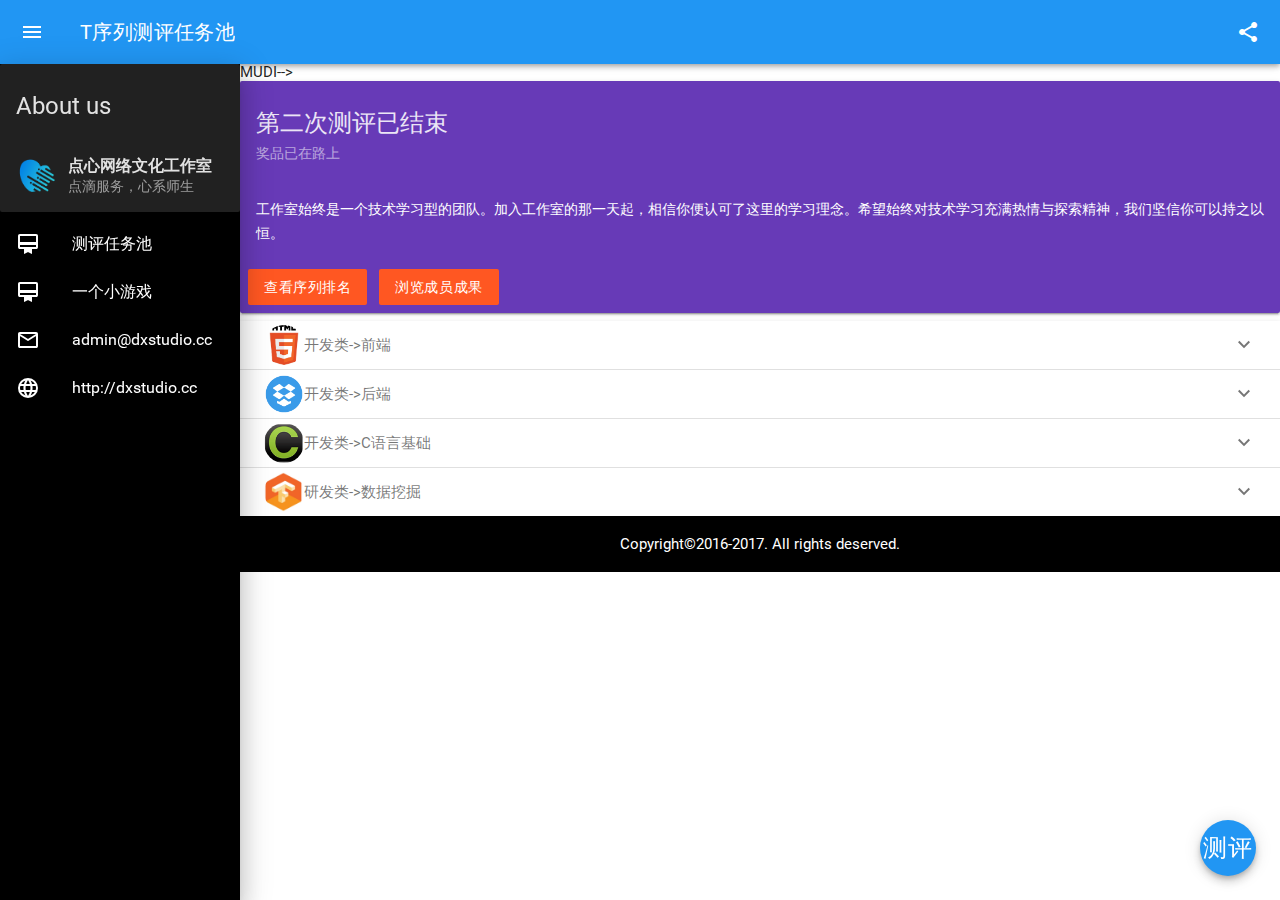
==== index.html @ 2b65ee80 "1" ====
MUDI-->
<!DOCTYPE html>
<html>
<head>
	<meta charset="utf-8">
	<meta name="viewport" content="width=device-width">
	<title>点心工作室T序列测评</title>
	<link rel="Shortcut Icon" href="MDUI/logo.png" />
	<link rel="stylesheet" href="MDUI/css/mdui.min.css">
	<script src="MDUI/js/mdui.min.js"></script>

</head>
<body class="mdui-drawer-body-left mdui-theme-primary-blue mdui-appbar-with-toolbar ">
	<header class="mdui-appbar mdui-appbar-fixed">
			<div class="mdui-toolbar mdui-color-theme ">
			<span class="mdui-btn mdui-btn-icon mdui-ripple mdui-ripple-white" mdui-drawer="{target: '#left-drawer'}"><i class="mdui-icon material-icons">menu</i></span>
				
			  <span class="mdui-typo-title" style="font-weight:400;">
			  	T序列测评任务池
			  </span>
			  <div class="mdui-toolbar-spacer"></div>
			  <a href="javascript:;" class="mdui-btn mdui-btn-icon"><i class="mdui-icon material-icons">share</i></a>
			</div>
	</header>
	<div class="mdui-drawer mdui-color-black" id="left-drawer">
		<div class="mdui-card mdui-color-grey-900">
			<div class="mdui-card-primary">
			    <div class="mdui-card-primary-title mdui-center">About us</div>
  			</div>
  			<div class="mdui-card-header">
			    <img class="mdui-card-header-avatar" src="MDUI/logo.png"/>

			    <div class="mdui-card-header-title"><b>点心网络文化工作室</b></div>
			    <div class="mdui-card-header-subtitle">点滴服务，心系师生</div>
			</div>
		</div>
		<ul class="mdui-list">
			 <li class="mdui-list-item mdui-ripple">
			    <i class="mdui-list-item-icon mdui-icon material-icons">card_membership</i></i>
			    <div class="mdui-list-item-content"><a href="index.html">测评任务池</a></div>
			  </li>
			  <li class="mdui-list-item mdui-ripple">
			    <i class="mdui-list-item-icon mdui-icon material-icons">card_membership</i></i>
			    <div class="mdui-list-item-content"><a href="game.html">一个小游戏</a></div>
			  </li>
		  <li class="mdui-list-item mdui-ripple">
		    <i class="mdui-list-item-icon mdui-icon material-icons">mail_outline</i>
		    <div class="mdui-list-item-content">admin@dxstudio.cc</div>
		  </li>
		  <li class="mdui-list-item mdui-ripple">
		    <i class="mdui-list-item-icon mdui-icon material-icons">language</i>
		    <div class="mdui-list-item-content">http://dxstudio.cc</div>
		  </li>
  	    </ul>
	</div>
	<div class="mdui-card mdui-color-deep-purple">
		  <div class="mdui-card-primary">
		    <div class="mdui-card-primary-title">第二次测评已结束</div>
		    <div class="mdui-card-primary-subtitle">奖品已在路上</div>
		  </div>
		  
		  <div class="mdui-card-content">工作室始终是一个技术学习型的团队。加入工作室的那一天起，相信你便认可了这里的学习理念。希望始终对技术学习充满热情与探索精神，我们坚信你可以持之以恒。</div>
		
		  <div class="mdui-card-actions">
		    <a class="mdui-btn mdui-ripple mdui-color-deep-orange" href="rank.html">查看序列排名</a>
		    <a class="mdui-btn mdui-ripple mdui-color-deep-orange" href="member.html">浏览成员成果</a>
		  </div>
		</div>
	<div class="mdui-panel mdui-panel-gapless mdui-m-t-1" mdui-panel>
  		
	    <div class="mdui-panel-item ">
		    <div class="mdui-panel-item-header">
		      <img class="mdui-card-header-avatar" src="MDUI/html5.png"/>
		      <div class="mdui-panel-item-summary ">开发类->前端</div>
		      <i class="mdui-panel-item-arrow mdui-icon material-icons">keyboard_arrow_down</i>
		    </div>
		    <div class="mdui-panel-item-body">
		      <div class="mdui-table-fluid">
				  <table class="mdui-table">
				    <thead>
				      <tr>
				        <th>理论</th>
				        <th>实践</th>
				      </tr>
				    </thead>
				    <tbody>
				      <tr>
				        <td>牛客网html/css+javascript</td>
				        <td>使用bootstrap构建个人主页,可搭配照片，心得，简历，<a href="tmp/download.php?filename=bootstrap.zip">下载框架</a></td>
				      </tr>
				      <tr>
				        <td>70~85%，记1，85~100%记2.做题数50%有效</td>
				        <td>上传服务器或github.io可访问</td>
				      </tr>
				    </tbody>
				  </table>
				</div>
		    </div>
  		</div>
  	    <div class="mdui-panel-item">
		    <div class="mdui-panel-item-header">
		      <img class="mdui-card-header-avatar" src="MDUI/back.png"/>
		      <div class="mdui-panel-item-summary">开发类->后端</div>
		      <i class="mdui-panel-item-arrow mdui-icon material-icons">keyboard_arrow_down</i>
		    </div>
		    <div class="mdui-panel-item-body">
		      <div class="mdui-table-fluid">
				  <table class="mdui-table">
				    <thead>
				      <tr>
				        <th>理论</th>
				        <th>实践</th>
				      </tr>
				    </thead>
				    <tbody>
				      <tr>
				        <td>牛客网java/php</td>
				        <td>结合数据库搭建学生信息管理系统,语言不限</td>
				      </tr>
				      <tr>
				        <td>70~85%，记1，85~100%记2.做题数50%有效</td>
				        <td>实现增删改查基本可视化操作，上传服务器可访问</td>
				      </tr>
				    </tbody>
				  </table>
				</div>
		    </div>
  		</div>	
 	    <div class="mdui-panel-item">
		    <div class="mdui-panel-item-header">
		      <img class="mdui-card-header-avatar" src="MDUI/C++.png"/>
		      <div class="mdui-panel-item-summary">开发类->C语言基础</div>
		      <i class="mdui-panel-item-arrow mdui-icon material-icons">keyboard_arrow_down</i>
		    </div>
		    <div class="mdui-panel-item-body">
		     
				  <table class="mdui-table">
				    <thead>
				      <tr>
				        <th>理论</th>
				        <th>实践</th>
				      </tr>
				    </thead>
				    <tbody>
				      <tr>
				        <td>牛客网C/C++</td>
				        <td>完成基础测评题</td>
				      </tr>
				      <tr>
				        <td>70~85%，记1，85~100%记2.做题数50%有效</td>
				        <td><a href="tmp/download.php?filename=C.pdf">点击下载题目</a></td>
				      </tr>
				    </tbody>
				  </table>
				
		    </div>
  		</div>
  		<div class="mdui-panel-item">
		    <div class="mdui-panel-item-header">
		      <img class="mdui-card-header-avatar" src="MDUI/AI.jpg"/>
		      <div class="mdui-panel-item-summary">研发类->数据挖掘</div>
		      <i class="mdui-panel-item-arrow mdui-icon material-icons">keyboard_arrow_down</i>
		    </div>
		    <div class="mdui-panel-item-body">
		     
				  <table class="mdui-table">
				    <thead>
				      <tr>
				        <th>理论</th>
				        <th>实践</th>
				      </tr>
				    </thead>
				    <tbody>
				      <tr>
				        <td>牛客网概率统计或Linux</td>
				        <td>完成基础测评题</td>
				      </tr>
				      <tr>
				        <td>70~85%，记1，85~100%记2.做题数50%有效</td>
				       <td><a href="tmp/download.php?filename=Python.pdf">点击下载题目</a></td>
				      </tr>
				    </tbody>
				  </table>
				
		    </div>
  		</div>
	  </div>
	<footer class=" mdui-bottom-nav mdui-bottom-nav-text-auto mdui-color-black ">
		<div class="mdui-valign mdui-center ">Copyright&copy;2016-2017. All rights deserved.<br>
			
		</div>
		
	</footer>
	<button class="mdui-fab mdui-fab-fixed  mdui-color-theme" onclick="location='result.html'">测评</button>

</body>
</html>
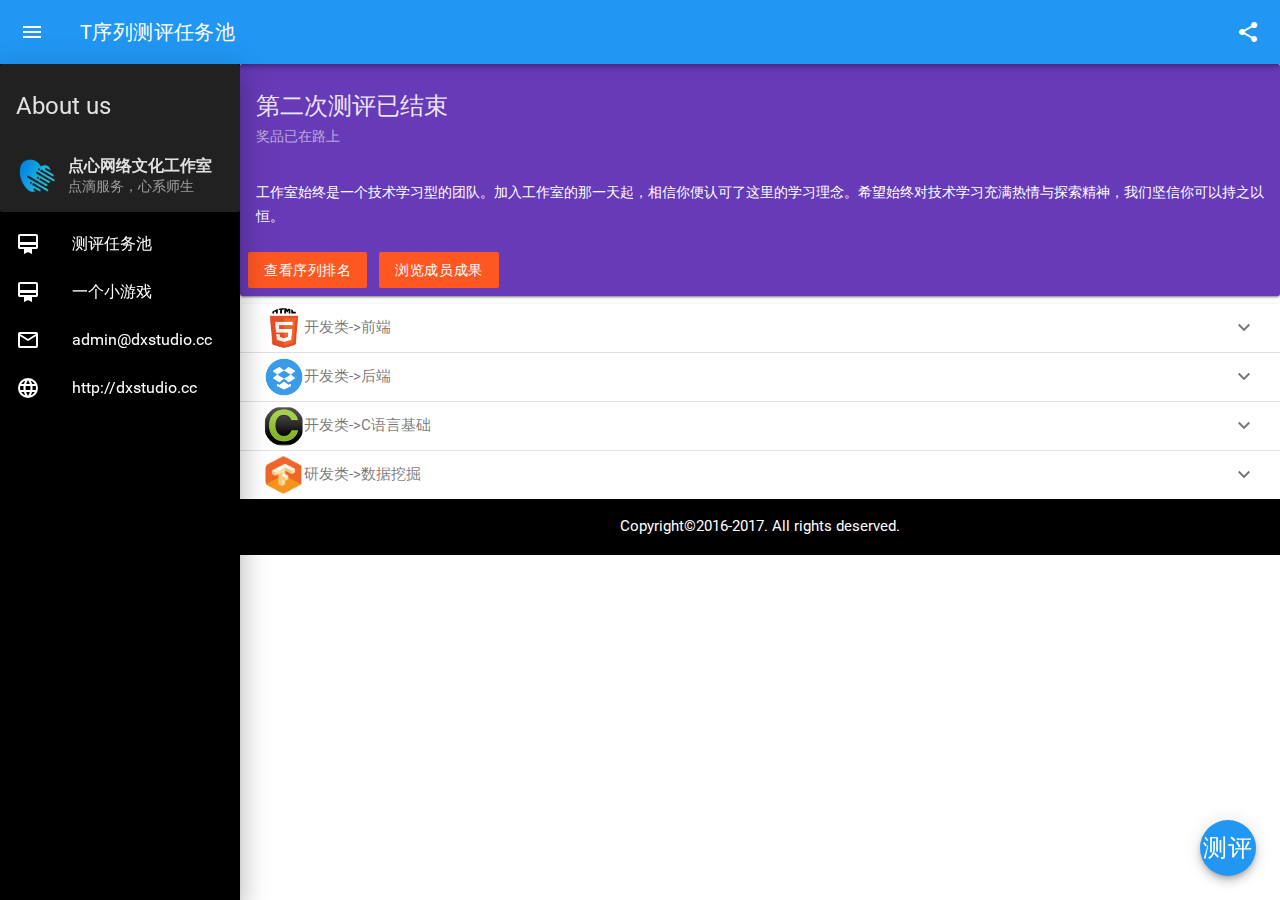
==== commit a4659bbc: "Update index.html" ====
--- a/index.html
+++ b/index.html
@@ -1,4 +1,3 @@
-MUDI-->
 <!DOCTYPE html>
 <html>
 <head>
